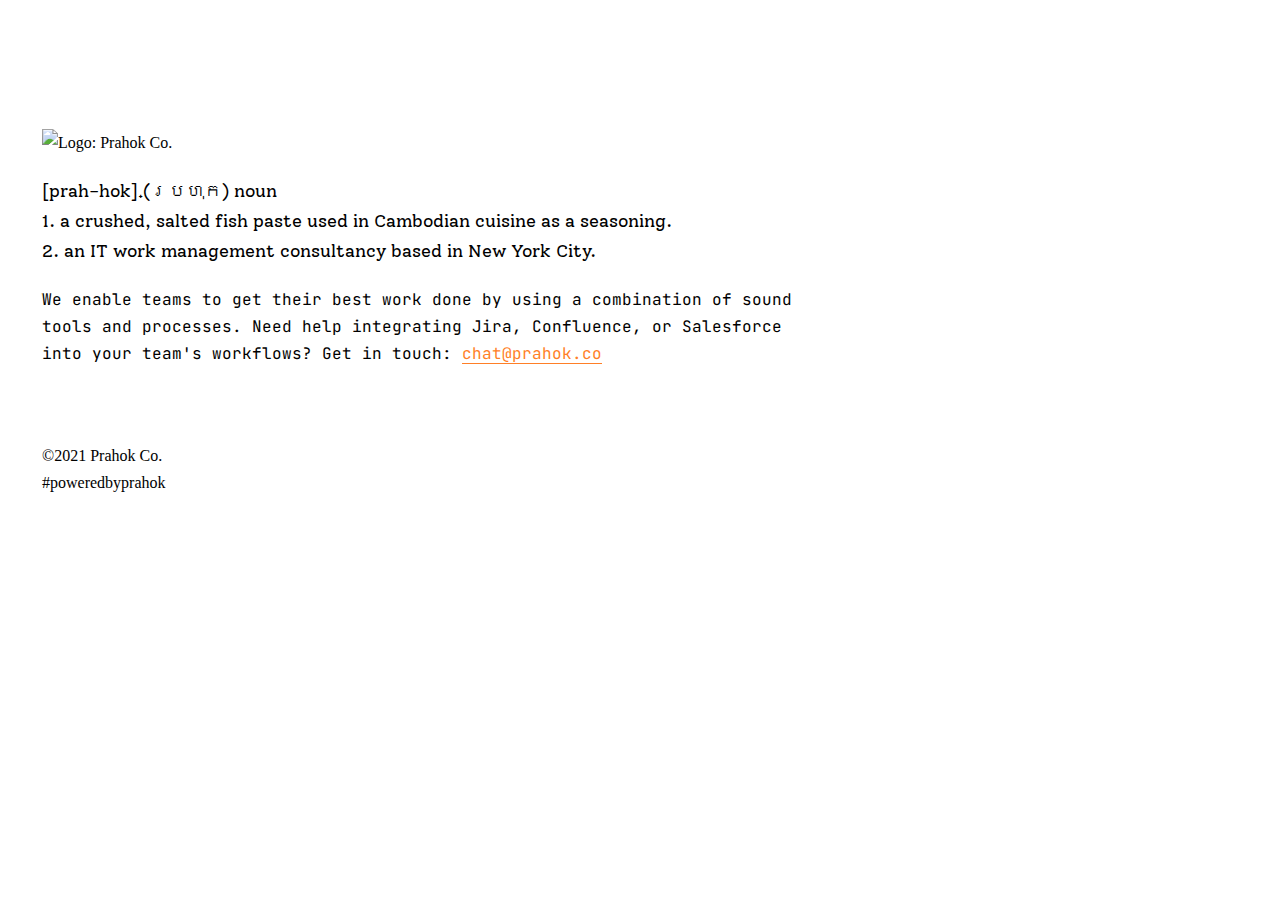
==== en-us/index.html @ 2f8af88f "Create index.html" ====
<!doctype html>

<html>
  
  <head>

    <meta charset="utf-8">
    <link rel=“canonical” href=“https://prahok.co/” />
    <meta charset="utf-8" />
    <meta http-equiv="X-UA-Compatible" content="chrome=1">
    <meta name="keywords" content="business,consulting,marketing">
    <meta name="viewport" content="width=device-width, initial-scale=1">
    <meta name="author" content="Dave Liao" />
    <meta name="keywords" content="business,consultant" />
    <meta name="description" content="About Prahok Co." />
    <meta property="og:title" content="Prahok Co. | Work Management" />
    <meta property="og:url" content="https://prahok.co" />
    <meta property="og:image" content="https://prahok.co/logo-fb.png" />
    
    <link rel="apple-touch-icon" sizes="180x180" href="/apple-touch-icon.png">
    <link rel="icon" type="image/png" sizes="32x32" href="/favicon-32x32.png">
    <link rel="icon" type="image/png" sizes="16x16" href="/favicon-16x16.png">
    <link rel="manifest" href="/site.webmanifest">
    <link rel="stylesheet" href="/styles.css">
    <script src="https://kit.fontawesome.com/91daa770d3.js" crossorigin="anonymous"></script>

    <title>Prahok Co. | Work Management</title>
    
    <!-- Global site tag (gtag.js) - Google Analytics -->
    <script async src="https://www.googletagmanager.com/gtag/js?id=G-Z3W56MNSPF"></script>
    <script>
      window.dataLayer = window.dataLayer || [];
      function gtag(){dataLayer.push(arguments);}
      gtag('js', new Date());

      gtag('config', 'G-Z3W56MNSPF');
    </script>

  </head>
  
  <body>

    <div>
      <br/>
      <br/>
      <br/>
      <br/>
      <img src="logo-www.png" alt="Logo: Prahok Co.">
    </div>
    <div class="definition">
      [prah-hok] (ប្រហុក) noun
      <br/>1. a crushed, salted fish paste used in Cambodian cuisine as a seasoning.
      <br/>2. an IT work management consultancy based in New York City.
    </div>
    <div class="description">
      We enable teams to get their best work done by using a combination of sound tools and processes. Need help integrating Jira, Confluence, or Salesforce into your team's workflows? Get in touch: <a href="mailto:chat@prahok.co">chat@prahok.co</a>
    </div>
    <div class="footer">
      <a href="https://github.com/poweredbyprahok/"><i class="fab fa-github-square"></i></a>
      <br/>
      <br/>&copy2021 Prahok Co.
      <br/>#poweredbyprahok
    <div>

  </body>

</html>
---- styles.css ----
@import url('https://fonts.googleapis.com/css2?family=Solway:wght@300&display=swap');
@import url('https://fonts.googleapis.com/css2?family=JetBrains+Mono:wght@100;300&display=swap');

a {
  color: #ff7f27;
  -webkit-text-underline-position: under;
  -ms-text-underline-position: below;
  text-underline-position: under; 
}

img {
  max-width: 60%;
  max-height: 300px;
}

.word {
  font-family: 'Solway', serif;
  font-size: 110%;
  max-width: 750px;
}

.definition {
  font-family: 'Solway', serif;
  font-size: 110%;
  max-width: 750px;
}

.description {
  font-family: 'JetBrains Mono', monospace;
  font-size: 100%;
  max-width: 750px;
}

div {
  font-weight: normal;
  display: block;
  line-height: 1.7;
  margin-top: 20px;
  margin-left: 34px;
  margin-right: 34px;  
}
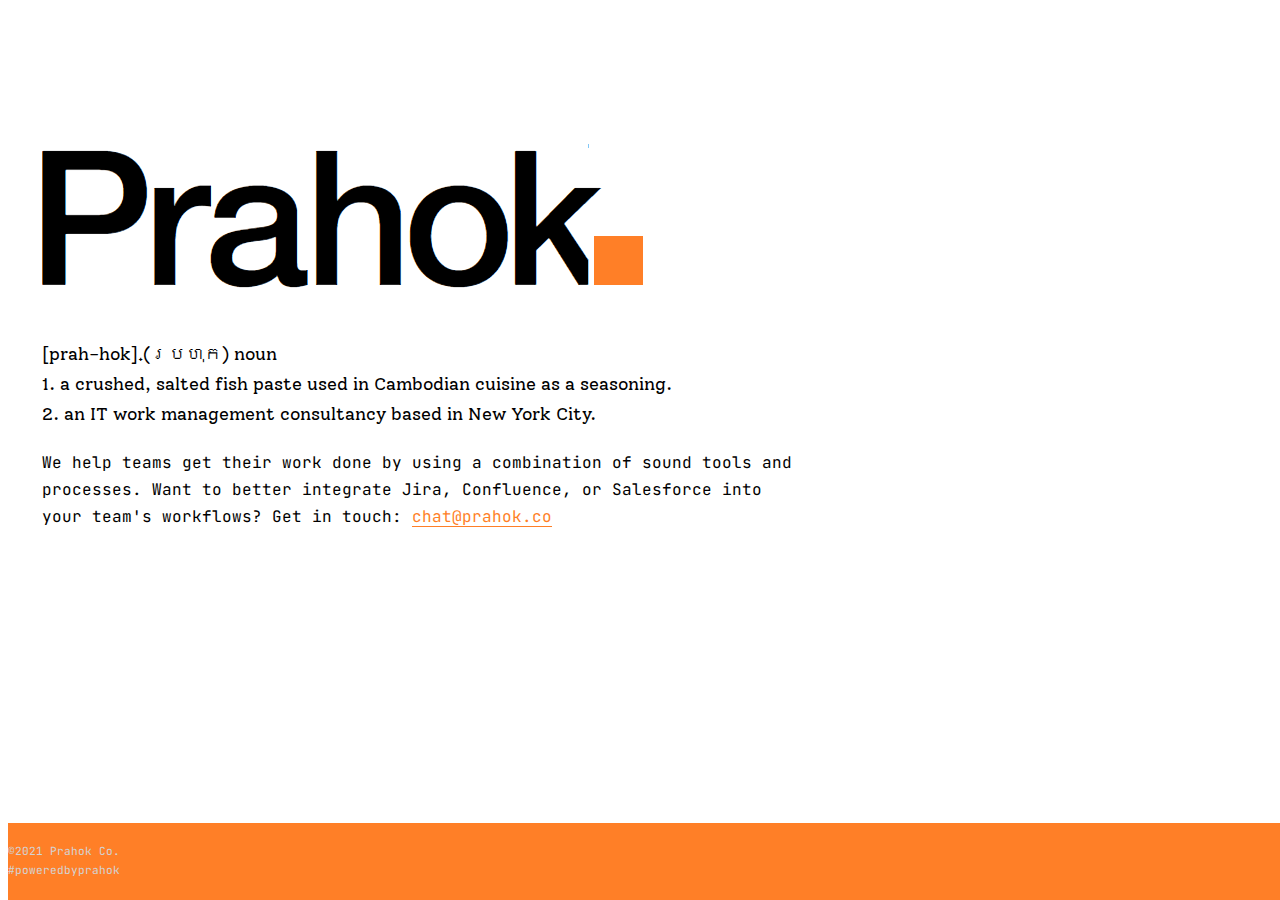
==== commit 664a6415: "Update index.html" ====
--- a/en-us/index.html
+++ b/en-us/index.html
@@ -17,12 +17,11 @@
     <meta property="og:url" content="https://prahok.co" />
     <meta property="og:image" content="https://prahok.co/logo-fb.png" />
     
-    <link rel="apple-touch-icon" sizes="180x180" href="/apple-touch-icon.png">
-    <link rel="icon" type="image/png" sizes="32x32" href="/favicon-32x32.png">
-    <link rel="icon" type="image/png" sizes="16x16" href="/favicon-16x16.png">
-    <link rel="manifest" href="/site.webmanifest">
-    <link rel="stylesheet" href="/styles.css">
-    <script src="https://kit.fontawesome.com/91daa770d3.js" crossorigin="anonymous"></script>
+    <link rel="apple-touch-icon" sizes="180x180" href="../apple-touch-icon.png">
+    <link rel="icon" type="image/png" sizes="32x32" href="../favicon-32x32.png">
+    <link rel="icon" type="image/png" sizes="16x16" href="../favicon-16x16.png">
+    <link rel="manifest" href="../site.webmanifest">
+    <link rel="stylesheet" href="../styles.css">
 
     <title>Prahok Co. | Work Management</title>
     
@@ -45,7 +44,7 @@
       <br/>
       <br/>
       <br/>
-      <img src="logo-www.png" alt="Logo: Prahok Co.">
+      <img src="../logo-www.png" alt="Logo: Prahok Co.">
     </div>
     <div class="definition">
       [prah-hok] (ប្រហុក) noun
@@ -53,11 +52,9 @@
       <br/>2. an IT work management consultancy based in New York City.
     </div>
     <div class="description">
-      We enable teams to get their best work done by using a combination of sound tools and processes. Need help integrating Jira, Confluence, or Salesforce into your team's workflows? Get in touch: <a href="mailto:chat@prahok.co">chat@prahok.co</a>
+      We help teams get their work done by using a combination of sound tools and processes. Want to better integrate Jira, Confluence, or Salesforce into your team's workflows? Get in touch: <a href="mailto:chat@prahok.co">chat@prahok.co</a>
     </div>
     <div class="footer">
-      <a href="https://github.com/poweredbyprahok/"><i class="fab fa-github-square"></i></a>
-      <br/>
       <br/>&copy2021 Prahok Co.
       <br/>#poweredbyprahok
     <div>
--- a/styles.css
+++ b/styles.css
@@ -31,6 +31,17 @@
   max-width: 750px;
 }
 
+.footer {
+  position: fixed;
+  bottom: 0;
+  font-family: 'JetBrains Mono', monospace;
+  font-size: 70%;
+  width: 100%;
+  background-color: #ff7f27;
+  color: LightGrey;
+  margin-left: 0px;
+}
+
 div {
   font-weight: normal;
   display: block;
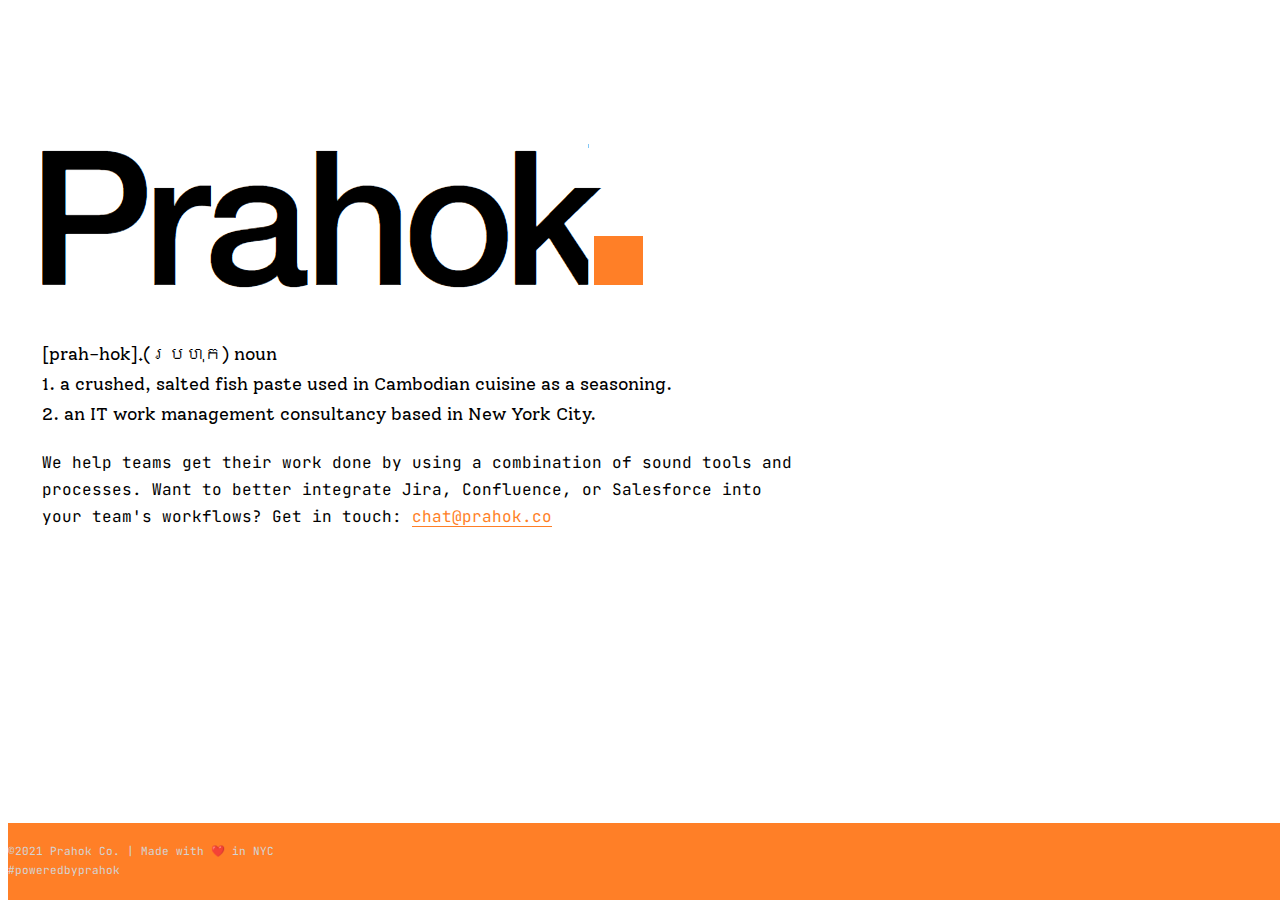
==== commit 6eacaac2: "NYC represent" ====
--- a/en-us/index.html
+++ b/en-us/index.html
@@ -1,10 +1,11 @@
 <!doctype html>
 
-<html>
+<html lang="en">
   
   <head>
 
     <meta charset="utf-8">
+    <meta http-equiv=”content-language” content=”en-us”/>
     <link rel=“canonical” href=“https://prahok.co/” />
     <meta charset="utf-8" />
     <meta http-equiv="X-UA-Compatible" content="chrome=1">
@@ -55,7 +56,7 @@
       We help teams get their work done by using a combination of sound tools and processes. Want to better integrate Jira, Confluence, or Salesforce into your team's workflows? Get in touch: <a href="mailto:chat@prahok.co">chat@prahok.co</a>
     </div>
     <div class="footer">
-      <br/>&copy2021 Prahok Co.
+      <br/>&copy2021 Prahok Co. | Made with ❤️ in NYC
       <br/>#poweredbyprahok
     <div>
 
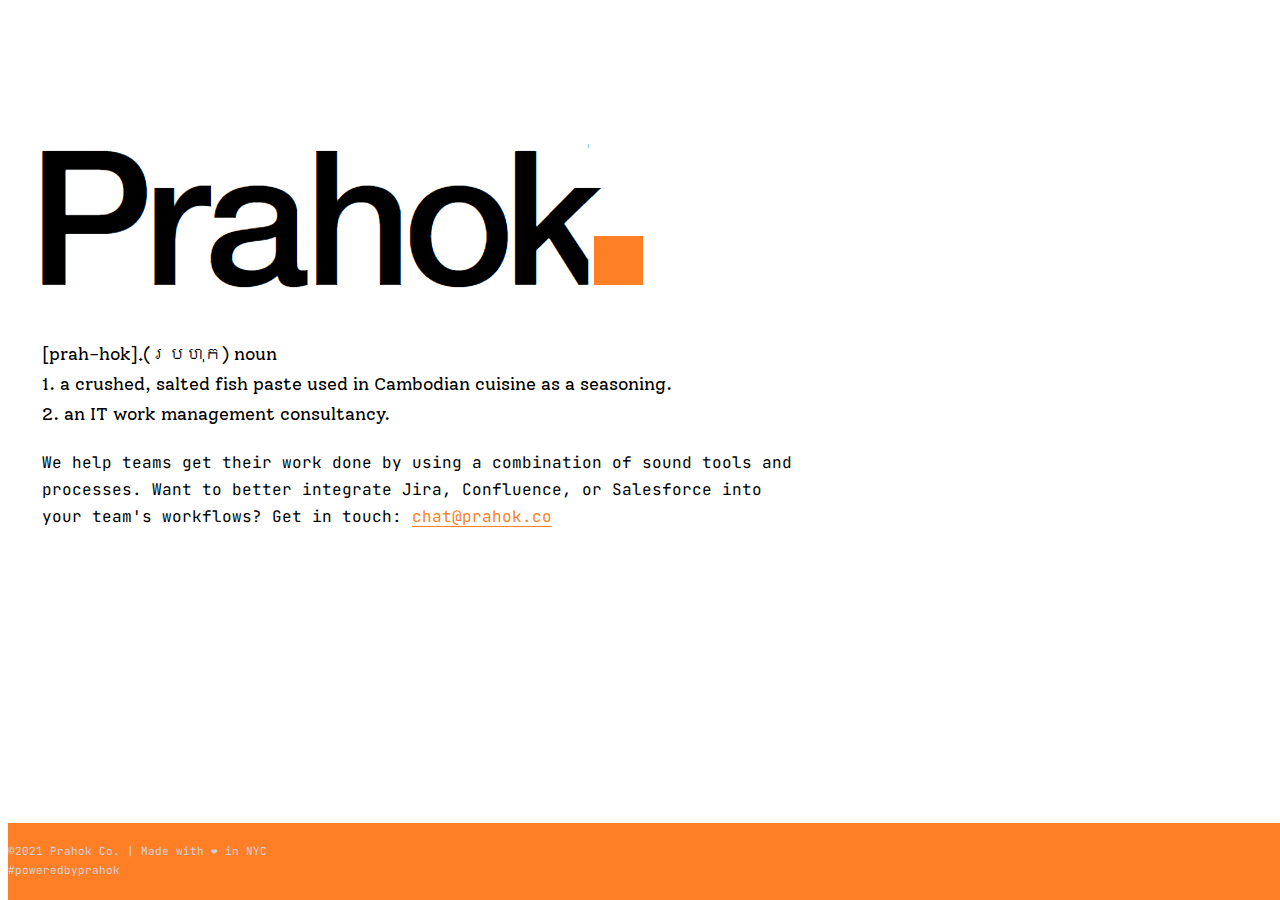
==== commit 24e57da9: "Update index.html" ====
--- a/en-us/index.html
+++ b/en-us/index.html
@@ -50,13 +50,13 @@
     <div class="definition">
       [prah-hok] (ប្រហុក) noun
       <br/>1. a crushed, salted fish paste used in Cambodian cuisine as a seasoning.
-      <br/>2. an IT work management consultancy based in New York City.
+      <br/>2. an IT work management consultancy.
     </div>
     <div class="description">
       We help teams get their work done by using a combination of sound tools and processes. Want to better integrate Jira, Confluence, or Salesforce into your team's workflows? Get in touch: <a href="mailto:chat@prahok.co">chat@prahok.co</a>
     </div>
     <div class="footer">
-      <br/>&copy2021 Prahok Co. | Made with ❤️ in NYC
+      <br/>&copy2021 Prahok Co. | Made with &#10084; in NYC
       <br/>#poweredbyprahok
     <div>
 
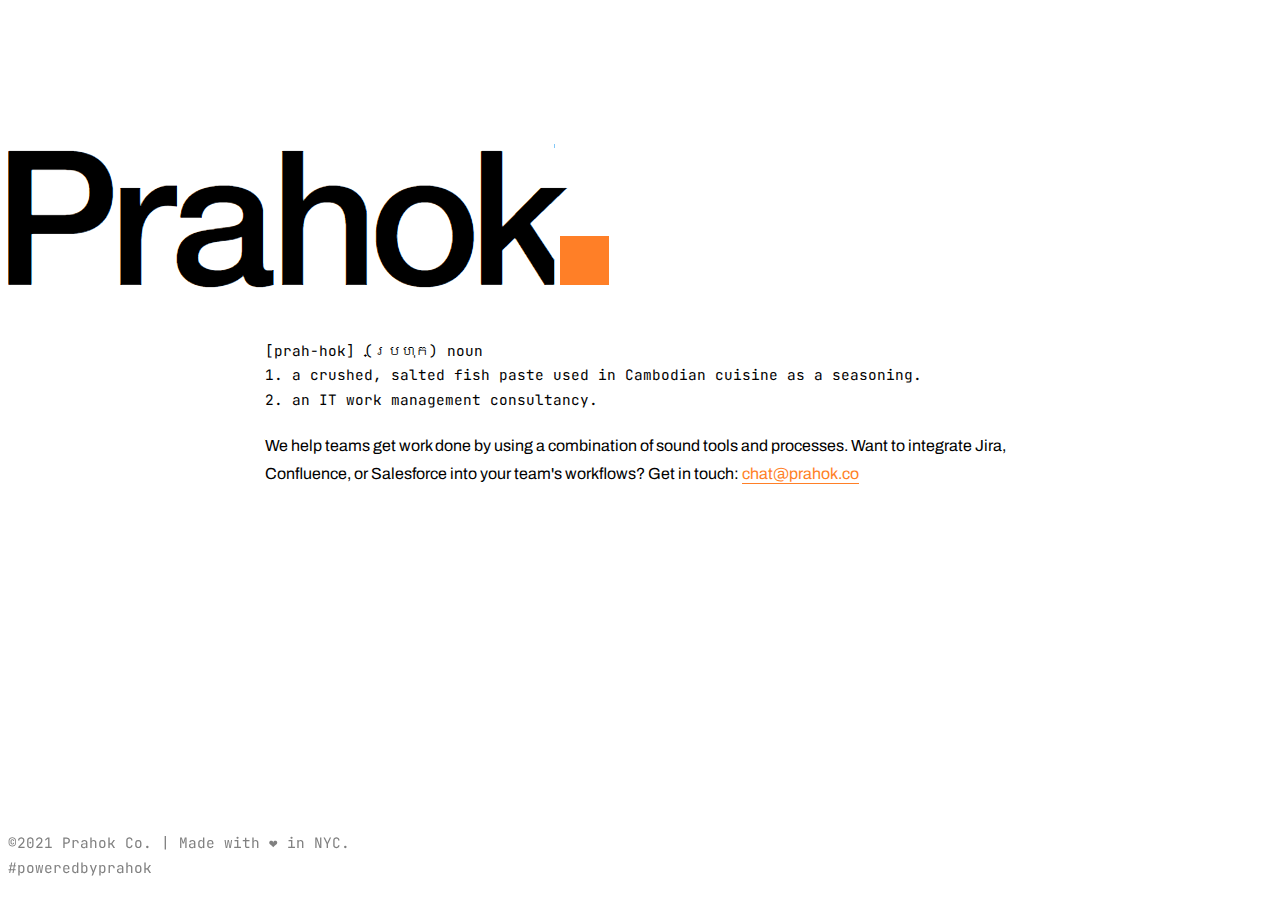
==== commit 0af6de65: "Update index.html" ====
--- a/en-us/index.html
+++ b/en-us/index.html
@@ -53,10 +53,10 @@
       <br/>2. an IT work management consultancy.
     </div>
     <div class="description">
-      We help teams get their work done by using a combination of sound tools and processes. Want to better integrate Jira, Confluence, or Salesforce into your team's workflows? Get in touch: <a href="mailto:chat@prahok.co">chat@prahok.co</a>
+      We help teams get work done by using a combination of sound tools and processes. Want to integrate Jira, Confluence, or Salesforce into your team's workflows? Get in touch: <a href="mailto:chat@prahok.co">chat@prahok.co</a>
     </div>
     <div class="footer">
-      <br/>&copy2021 Prahok Co. | Made with &#10084; in NYC
+      <br/>&copy2021 Prahok Co. | Made with &#10084; in NYC.
       <br/>#poweredbyprahok
     <div>
 
--- a/styles.css
+++ b/styles.css
@@ -1,5 +1,6 @@
 @import url('https://fonts.googleapis.com/css2?family=Solway:wght@300&display=swap');
 @import url('https://fonts.googleapis.com/css2?family=JetBrains+Mono:wght@100;300&display=swap');
+@import url('https://fonts.googleapis.com/css2?family=Archivo&display=swap');
 
 a {
   color: #ff7f27;
@@ -20,13 +21,13 @@
 }
 
 .definition {
-  font-family: 'Solway', serif;
-  font-size: 110%;
+  font-family: 'JetBrains Mono', monospace;
+  font-size: 90%;
   max-width: 750px;
 }
 
 .description {
-  font-family: 'JetBrains Mono', monospace;
+  font-family: 'Archivo', sans-serif;
   font-size: 100%;
   max-width: 750px;
 }
@@ -35,11 +36,9 @@
   position: fixed;
   bottom: 0;
   font-family: 'JetBrains Mono', monospace;
-  font-size: 70%;
+  font-size: 90%;
   width: 100%;
-  background-color: #ff7f27;
-  color: LightGrey;
-  margin-left: 0px;
+  color: Grey;
 }
 
 div {
@@ -47,6 +46,6 @@
   display: block;
   line-height: 1.7;
   margin-top: 20px;
-  margin-left: 34px;
-  margin-right: 34px;  
+  margin-left: auto;
+  margin-right: auto;  
 }
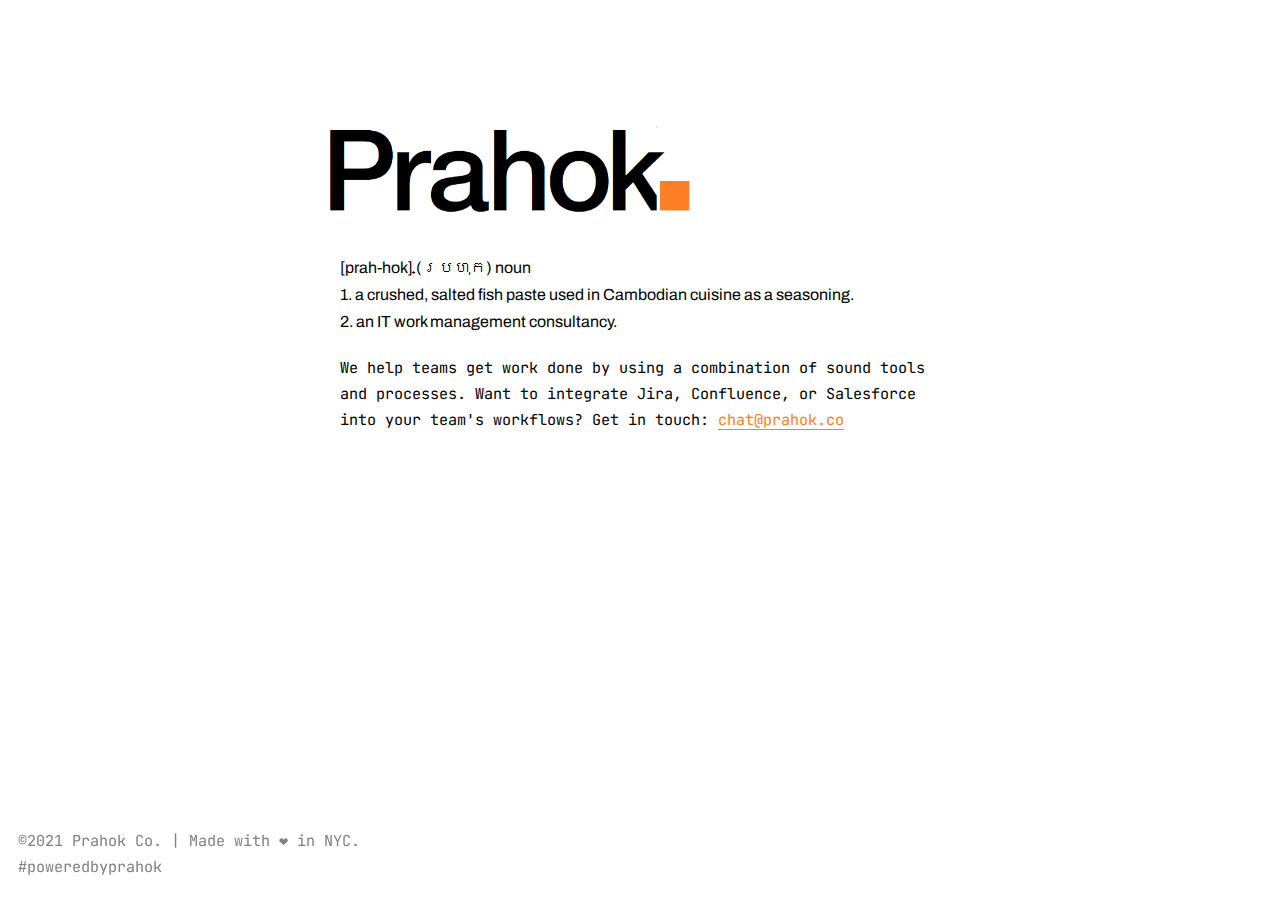
==== commit 97b86729: "Update index.html" ====
--- a/en-us/index.html
+++ b/en-us/index.html
@@ -1,4 +1,11 @@
 <!doctype html>
+
+<html lang="en">
+  
+  <head>
+
+    <meta charset="utf-8">
+    <meta http-equiv=”content-langu<!doctype html>
 
 <html lang="en">
   
@@ -56,10 +63,9 @@
       We help teams get work done by using a combination of sound tools and processes. Want to integrate Jira, Confluence, or Salesforce into your team's workflows? Get in touch: <a href="mailto:chat@prahok.co">chat@prahok.co</a>
     </div>
     <div class="footer">
-      <br/>&copy2021 Prahok Co. | Made with &#10084; in NYC.
+      &copy2021 Prahok Co. | Made with &#10084; in NYC.
       <br/>#poweredbyprahok
-    <div>
-
+    </div>
   </body>
 
 </html>
--- a/styles.css
+++ b/styles.css
@@ -1,4 +1,3 @@
-@import url('https://fonts.googleapis.com/css2?family=Solway:wght@300&display=swap');
 @import url('https://fonts.googleapis.com/css2?family=JetBrains+Mono:wght@100;300&display=swap');
 @import url('https://fonts.googleapis.com/css2?family=Archivo&display=swap');
 
@@ -6,7 +5,7 @@
   color: #ff7f27;
   -webkit-text-underline-position: under;
   -ms-text-underline-position: below;
-  text-underline-position: under; 
+  text-underline-position: under;
 }
 
 img {
@@ -14,38 +13,46 @@
   max-height: 300px;
 }
 
-.word {
-  font-family: 'Solway', serif;
-  font-size: 110%;
-  max-width: 750px;
+a {
+  color: #ff7f27;
+  -webkit-text-underline-position: under;
+  -ms-text-underline-position: below;
+  text-underline-position: under;
+}
+
+img {
+  max-width: 60%;
+  max-height: 300px;
+}
+
+div {
+  font-weight: normal;
+  display: block;
+  line-height: 1.7;
+  margin: auto;
+  max-width: 600px;
+  padding-right: 20px;
+  padding-bottom: 20px;
 }
 
 .definition {
-  font-family: 'JetBrains Mono', monospace;
-  font-size: 90%;
-  max-width: 750px;
+  font-size: 100%;
+  font-family: 'Archivo', sans-serif;
+  padding-left: 20px;
 }
 
 .description {
-  font-family: 'Archivo', sans-serif;
-  font-size: 100%;
-  max-width: 750px;
+  font-family: 'JetBrains Mono', monospace;
+  font-size: 95%;
+  padding-left: 20px;
 }
 
 .footer {
   position: fixed;
   bottom: 0;
   font-family: 'JetBrains Mono', monospace;
-  font-size: 90%;
+  font-size: 95%;
   width: 100%;
   color: Grey;
+  padding-left: 10px;
 }
-
-div {
-  font-weight: normal;
-  display: block;
-  line-height: 1.7;
-  margin-top: 20px;
-  margin-left: auto;
-  margin-right: auto;  
-}
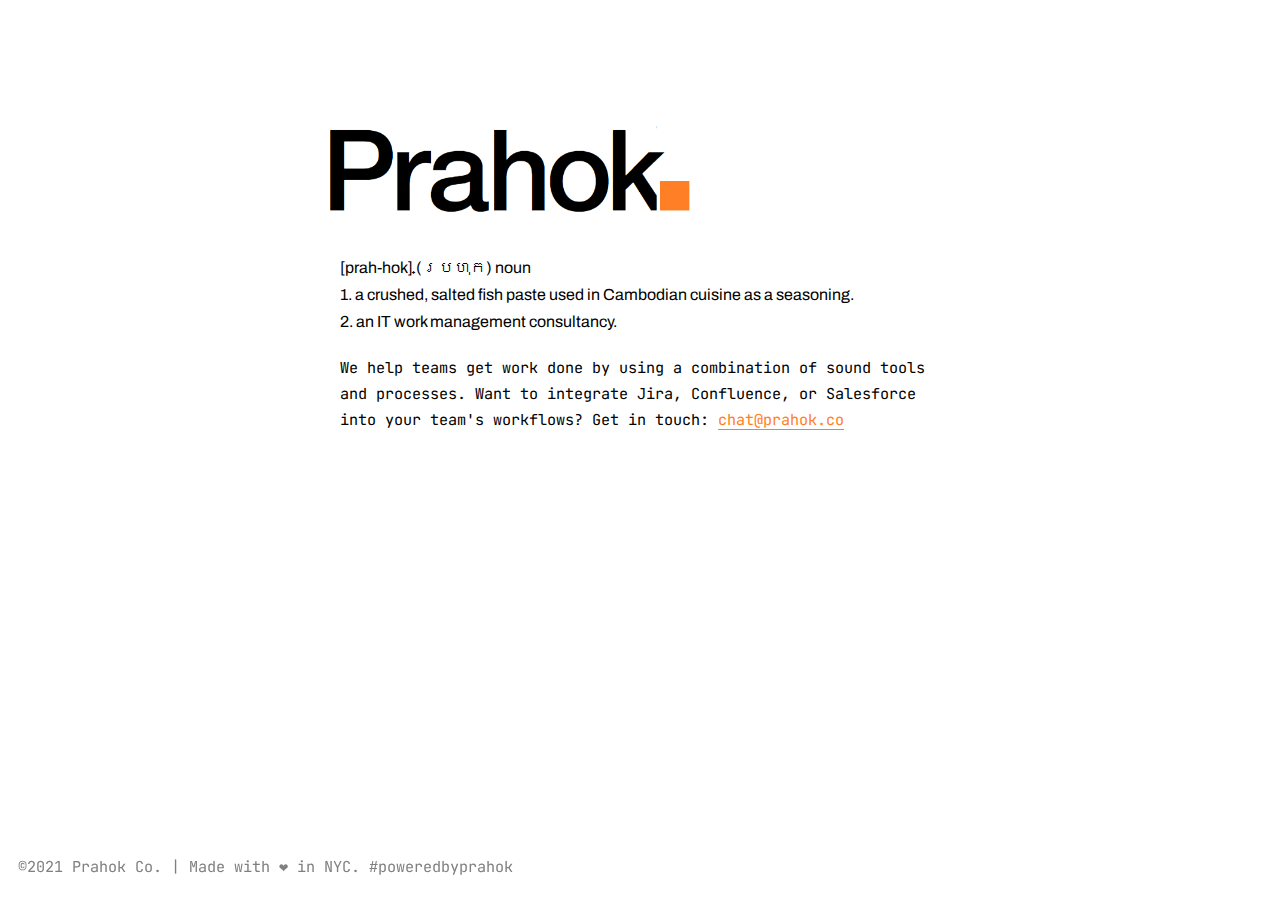
==== commit 7320c95f: "Update index.html" ====
--- a/en-us/index.html
+++ b/en-us/index.html
@@ -63,8 +63,9 @@
       We help teams get work done by using a combination of sound tools and processes. Want to integrate Jira, Confluence, or Salesforce into your team's workflows? Get in touch: <a href="mailto:chat@prahok.co">chat@prahok.co</a>
     </div>
     <div class="footer">
-      &copy2021 Prahok Co. | Made with &#10084; in NYC.
-      <br/>#poweredbyprahok
+      <br/>
+      <br/>
+      <br/>&copy2021 Prahok Co. | Made with &#10084; in NYC. #poweredbyprahok
     </div>
   </body>
 
